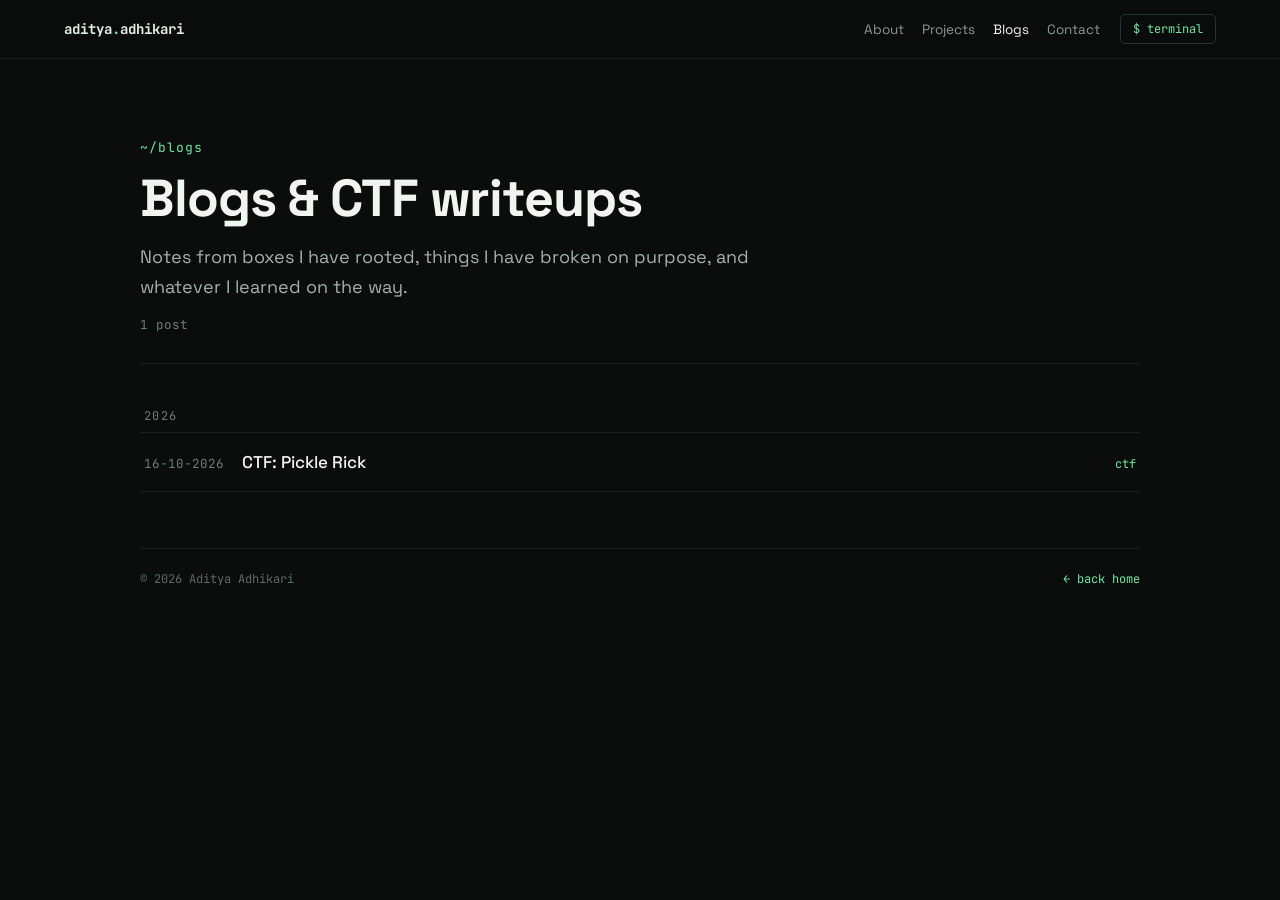
==== blogs.html @ 181a878d "Add files via upload" ====
<!DOCTYPE html>
<html lang="en">
<head>
<meta charset="utf-8">
<meta name="viewport" content="width=device-width, initial-scale=1">
<title>Blogs &amp; CTF writeups — Aditya Adhikari</title>
<link rel="icon" type="image/svg+xml" href="assets/favicon.svg">
<meta name="description" content="Blog posts and CTF writeups by Aditya Adhikari.">
<link rel="preconnect" href="https://fonts.googleapis.com">
<link rel="preconnect" href="https://fonts.gstatic.com" crossorigin>
<link href="https://fonts.googleapis.com/css2?family=JetBrains+Mono:wght@400;500;700&family=Space+Grotesk:wght@400;500;600;700&display=swap" rel="stylesheet">
<link rel="stylesheet" href="css/style.css">
</head>
<body class="reading">

<div class="site">
  <header class="site-header">
    <a class="wordmark" href="index.html">aditya<span>.</span>adhikari</a>
    <nav>
      <a href="index.html#about">About</a>
      <a href="projects.html">Projects</a>
      <a class="here" href="blogs.html">Blogs</a>
      <a href="index.html#contact">Contact</a>
    </nav>
    <a class="term-btn" href="index.html">$ terminal</a>
  </header>

  <main>
    <section class="page-head">
      <p class="eyebrow">~/blogs</p>
      <h1>Blogs &amp; CTF writeups</h1>
      <p class="lede">Notes from boxes I have rooted, things I have broken on purpose, and whatever I learned on the way.</p>
      <p class="count" id="blogs-count"></p>
    </section>

    <section class="page-body">
      <div class="filters" id="blog-filters"></div>
      <div class="rows" id="blogs-list"></div>
    </section>

    <footer>
      <span>&copy; <span id="year"></span> Aditya Adhikari</span>
      <a href="index.html">&larr; back home</a>
    </footer>
  </main>
</div>

<script src="js/content.js"></script>
<script src="js/pages.js"></script>
</body>
</html>
---- css/style.css ----
:root{
  --bg:#0a0d0c; --panel:#0e1312; --line:#172020; --line-2:#1e2926;
  --text:#d5ded8; --bright:#f0f5f2; --muted:#8b9a94; --dim:#6d7d77;
  --accent:#6ee7a0; --accent-2:#7fd7f0; --warn:#f2a06a;
  --mono:'JetBrains Mono',ui-monospace,SFMono-Regular,Menlo,monospace;
  --sans:'Space Grotesk',system-ui,-apple-system,sans-serif;
}
*{box-sizing:border-box}
html,body{margin:0;padding:0;background:var(--bg);color:var(--text)}
a{color:var(--accent);text-decoration:none}
a:hover{color:#a7f3c6;text-decoration:underline}
::selection{background:#6ee7a033}
::-webkit-scrollbar{width:10px;height:10px}
::-webkit-scrollbar-thumb{background:#1e2825;border-radius:8px}
::-webkit-scrollbar-track{background:transparent}
[hidden]{display:none !important}

.shell{height:100vh;display:flex;flex-direction:column;font-family:var(--mono)}
.titlebar{display:flex;align-items:center;gap:10px;padding:10px 14px;background:#111614;border-bottom:1px solid #1d2724;flex:0 0 auto}
.dots{display:flex;gap:7px}
.dots span{width:11px;height:11px;border-radius:50%;background:#3a4441}
.titlebar-name{flex:1;text-align:center;font-size:12px;color:var(--dim);letter-spacing:.04em}
.ghost-btn{background:transparent;border:1px solid #26332e;color:#7f918a;font:inherit;font-size:11px;padding:4px 10px;border-radius:5px;cursor:pointer}
.ghost-btn:hover{border-color:var(--accent);color:var(--accent)}
.screen{flex:1;overflow-y:auto;padding:22px clamp(16px,4vw,40px) 40px;font-size:14px;line-height:1.75;cursor:text}
.entry{margin-bottom:16px}
.cmdecho{display:flex;gap:8px;flex-wrap:wrap;margin-bottom:6px}
.cmdecho .prompt{color:var(--accent)}
.cmdecho .typed{color:#e6efe9}
.t-p{color:#aab8b2;max-width:78ch;text-wrap:pretty;min-height:1px}
.t-head{color:var(--accent);font-weight:700;letter-spacing:.06em;margin:10px 0 6px}
.t-err{color:var(--warn)}
.t-help{display:grid;grid-template-columns:minmax(0,max-content) 1fr;gap:4px 22px;margin:4px 0 2px}
.t-help .k{color:var(--accent-2);white-space:pre}
.t-help .v{color:#93a29c}
.t-items{display:flex;flex-direction:column;gap:12px;margin:6px 0 2px}
.t-item{display:flex;gap:12px;align-items:flex-start}
.t-perm{color:#3f4d47;flex:0 0 auto}
.t-item h4{margin:0;font:inherit;color:#e6efe9;font-weight:500;display:inline}
.t-meta{color:#6b7a74;font-size:12.5px;margin-left:10px}
.t-desc{color:#94a39d;max-width:74ch;text-wrap:pretty}
.t-link{font-size:12.5px}
.t-tagrow{display:flex;gap:14px;flex-wrap:wrap;align-items:baseline;margin-bottom:10px}
.t-tagrow .label{color:var(--accent-2);min-width:13ch}
.t-tags{display:flex;gap:8px;flex-wrap:wrap}
.t-tags span{border:1px solid #24302c;background:#101614;color:#c2cec9;padding:2px 9px;border-radius:4px;font-size:12.5px}
.t-about{display:flex;gap:22px;flex-wrap:wrap;align-items:flex-start;margin:8px 0 4px}
.t-photo{width:132px;height:152px;flex:0 0 auto;border:1px solid #26332e;border-radius:6px;object-fit:cover;
  background:repeating-linear-gradient(45deg,#141a18 0 8px,#1a2320 8px 16px)}
.t-abouttext{min-width:240px;flex:1;max-width:62ch}
.t-abouttext .tag{color:#6b7a74;font-size:12.5px}
.t-abouttext .nm{color:#e6efe9;font-size:22px;font-weight:700;margin:2px 0 8px}
.t-action{display:inline-block;margin:8px 0 2px;border:1px solid var(--accent);color:var(--accent);padding:7px 16px;border-radius:5px;font-size:13px}
.t-post{white-space:pre-wrap;font:inherit;color:#aab8b2;max-width:86ch;margin:6px 0 10px;padding-left:14px;border-left:2px solid #1e2926}
.t-action:hover{background:var(--accent);color:#08110c;text-decoration:none}
.inputline{display:flex;gap:8px;align-items:baseline}
.inputline .prompt{color:var(--accent);white-space:pre}
#cmdline{flex:1;min-width:0;background:transparent;border:0;outline:none;color:#e6efe9;font:inherit;caret-color:var(--accent);padding:0}

.site{min-height:100vh;font-family:var(--sans)}
.site-header{position:sticky;top:0;z-index:10;display:flex;align-items:center;gap:20px;flex-wrap:wrap;
  padding:14px clamp(16px,5vw,64px);background:#0a0d0cdd;backdrop-filter:blur(10px);border-bottom:1px solid var(--line)}
.wordmark{font-family:var(--mono);color:#e6efe9;font-weight:700;font-size:14px}
.wordmark span{color:var(--accent)}
.wordmark:hover{text-decoration:none}
.site-header nav{display:flex;gap:18px;flex-wrap:wrap;margin-left:auto;font-size:13.5px}
.site-header nav a{color:var(--muted)}
.term-btn{background:transparent;border:1px solid #26332e;color:var(--accent);font-family:var(--mono);font-size:12px;padding:6px 12px;border-radius:5px;cursor:pointer}
.term-btn:hover{background:var(--accent);color:#08110c}
main{max-width:1080px;margin:0 auto;padding:0 clamp(16px,5vw,40px) 100px}
section{padding:44px 0;border-top:1px solid var(--line)}
section h2{font-family:var(--mono);font-size:13px;color:var(--accent);letter-spacing:.1em;text-transform:uppercase;margin:0 0 26px}
.hero{display:flex;gap:44px;flex-wrap:wrap;align-items:center;padding:clamp(56px,9vw,110px) 0 72px;border-top:0}
.hero-copy{flex:1;min-width:300px}
.eyebrow{font-family:var(--mono);font-size:13px;color:var(--accent);letter-spacing:.08em;margin:0 0 14px}
.hero h1{font-size:clamp(38px,6vw,64px);line-height:1.05;margin:0 0 20px;font-weight:700;color:var(--bright);letter-spacing:-.02em}
.lede{font-size:18px;line-height:1.65;color:#a3b1ab;max-width:52ch;margin:0 0 28px;text-wrap:pretty}
.cta-row{display:flex;gap:12px;flex-wrap:wrap}
.btn{border:1px solid #26332e;color:var(--text);padding:11px 22px;border-radius:6px;font-weight:500;font-size:14.5px}
.btn:hover{border-color:var(--accent);color:var(--accent);text-decoration:none}
.btn.primary{background:var(--accent);color:#08110c;font-weight:600;border-color:var(--accent)}
.btn.primary:hover{background:#a7f3c6;color:#08110c}
.portrait{width:280px;height:340px;flex:0 0 auto;border:1px solid var(--line-2);border-radius:10px;overflow:hidden;
  background:repeating-linear-gradient(45deg,#121816 0 10px,#18211e 10px 20px);display:flex;align-items:flex-end;justify-content:center;padding:14px}
.portrait.has-photo{padding:0;background:none}
.portrait img{width:100%;height:100%;object-fit:cover;object-position:center;display:block;border-radius:9px}
.portrait .ph{font-family:var(--mono);font-size:11px;color:var(--dim)}
.stack{display:flex;flex-direction:column;gap:16px}
.grid{display:grid;grid-template-columns:repeat(auto-fill,minmax(290px,1fr));gap:16px}
.card{border:1px solid var(--line);background:var(--panel);border-radius:10px;padding:22px 24px}
.card-head{display:flex;gap:14px;flex-wrap:wrap;justify-content:space-between;align-items:baseline}
.card h3{margin:0;font-size:19px;color:var(--bright);font-weight:600}
.grid .card h3{font-size:17px}
.card .period{font-family:var(--mono);font-size:12.5px;color:var(--dim)}
.card .org{color:var(--muted);font-size:14.5px;margin-top:5px}
.card p{margin:12px 0 0;color:#a3b1ab;font-size:15px;line-height:1.6;max-width:70ch}
.card .repo{font-family:var(--mono);font-size:12.5px;display:inline-block;margin-top:14px}
.skills{display:grid;grid-template-columns:repeat(auto-fit,minmax(240px,1fr));gap:26px}
.skills .label{font-family:var(--mono);font-size:12.5px;color:var(--accent-2);margin-bottom:12px}
.chips{display:flex;gap:8px;flex-wrap:wrap}
.chips span{border:1px solid var(--line-2);background:var(--panel);color:#c2cec9;padding:5px 12px;border-radius:5px;font-size:13.5px}
.rows{display:flex;flex-direction:column}
.row{display:flex;gap:18px;flex-wrap:wrap;align-items:baseline;padding:18px 4px;border-bottom:1px solid var(--line);color:inherit}
.row:hover{text-decoration:none;background:var(--panel)}
.row .date{font-family:var(--mono);font-size:12.5px;color:var(--dim);min-width:10ch}
.row .title{font-size:17px;color:var(--bright);font-weight:500;flex:1;min-width:200px}
.row .tag{font-family:var(--mono);font-size:12px;color:var(--accent)}
.contact-grid{grid-template-columns:repeat(auto-fit,minmax(220px,1fr))}
.contact-card{border:1px solid var(--line);background:var(--panel);border-radius:10px;padding:20px 22px;display:block;color:inherit}
.contact-card:hover{border-color:var(--accent);text-decoration:none}
.contact-card .label{font-family:var(--mono);font-size:12px;color:var(--dim);margin-bottom:6px}
.contact-card .value{font-size:16px;color:var(--bright);word-break:break-word}
footer{margin-top:56px;padding-top:22px;border-top:1px solid var(--line);display:flex;gap:14px;flex-wrap:wrap;
  justify-content:space-between;font-family:var(--mono);font-size:12px;color:#5c6b65}

body.reading{background:var(--bg)}
.post{max-width:760px;margin:0 auto;padding:48px clamp(16px,5vw,40px) 120px}
.post .back{font-family:var(--mono);font-size:12.5px;color:var(--muted)}
.post .back:hover{color:var(--accent)}
.post .back.bottom{display:inline-block;margin-top:56px;padding-top:22px}
.post h1{font-size:clamp(30px,5vw,44px);line-height:1.15;color:var(--bright);margin:22px 0 10px;letter-spacing:-.02em;text-wrap:balance}
.post-meta{font-family:var(--mono);font-size:12.5px;color:var(--dim);padding-bottom:26px;border-bottom:1px solid var(--line)}
.post-loading{font-family:var(--mono);color:var(--dim)}
.post-body{font-size:17px;line-height:1.75;color:#b6c2bc}
.post-body h2{font-family:var(--sans);font-size:24px;color:var(--bright);text-transform:none;letter-spacing:0;margin:44px 0 12px}
.post-body h3{font-size:19px;color:var(--bright);margin:32px 0 10px}
.post-body h4{font-size:16px;color:var(--muted);margin:26px 0 8px}
.post-body p{margin:0 0 18px;text-wrap:pretty}
.post-body ul,.post-body ol{margin:0 0 18px;padding-left:22px}
.post-body li{margin-bottom:8px}
.post-body strong{color:var(--bright)}
.post-body code{font-family:var(--mono);font-size:.86em;background:#101614;border:1px solid var(--line-2);border-radius:4px;padding:1px 6px;color:#c9d6d0}
.post-body pre{background:#0d1211;border:1px solid var(--line-2);border-radius:8px;padding:16px 18px;overflow-x:auto;margin:0 0 22px}
.post-body pre code{background:none;border:0;padding:0;font-size:13.5px;line-height:1.65;color:#c8d5cf}
.post-body blockquote{margin:0 0 22px;padding:2px 0 2px 18px;border-left:2px solid var(--accent);color:var(--muted)}
.post-body img{max-width:100%;border-radius:8px;border:1px solid var(--line-2);margin:6px 0 22px}
.post-body hr{border:0;border-top:1px solid var(--line);margin:36px 0}
.post-body table{width:100%;border-collapse:collapse;margin:0 0 22px;font-size:15px}
.post-body th,.post-body td{text-align:left;padding:10px 12px;border-bottom:1px solid var(--line)}
.post-body th{font-family:var(--mono);font-size:12.5px;color:var(--accent-2);font-weight:500;text-transform:uppercase;letter-spacing:.06em}
.post-body .hint{font-size:14.5px;color:var(--dim)}

.sec-head{display:flex;gap:16px;flex-wrap:wrap;align-items:baseline;justify-content:space-between;margin-bottom:26px}
.sec-head h2{margin:0}
.sec-more{font-family:var(--mono);font-size:12.5px;color:var(--muted)}
.sec-more:hover{color:var(--accent)}

.contact-split{display:grid;grid-template-columns:minmax(0,1.35fr) minmax(240px,.65fr);gap:34px;align-items:start}
.msg-form{display:flex;flex-direction:column;gap:16px;min-width:0}
.form-lede{margin:0;color:#a3b1ab;font-size:15.5px;line-height:1.6;max-width:56ch;text-wrap:pretty}
.field-row{display:grid;grid-template-columns:repeat(auto-fit,minmax(180px,1fr));gap:16px}
.field{display:flex;flex-direction:column;gap:7px;min-width:0}
.flabel{font-family:var(--mono);font-size:12px;color:var(--accent-2);letter-spacing:.04em}
.msg-form input[type=text],.msg-form input[type=email],.msg-form textarea{
  width:100%;background:var(--panel);border:1px solid var(--line-2);border-radius:8px;padding:12px 14px;
  color:var(--bright);font-family:var(--mono);font-size:14px;line-height:1.6;outline:none}
.msg-form textarea{resize:vertical;min-height:140px}
.msg-form input::placeholder,.msg-form textarea::placeholder{color:#5c6b65}
.msg-form input:focus,.msg-form textarea:focus{border-color:var(--accent);box-shadow:0 0 0 3px #6ee7a01f}
.msg-form .honey{position:absolute;left:-9999px;width:1px;height:1px;opacity:0}
.form-foot{display:flex;gap:16px;flex-wrap:wrap;align-items:center}
.msg-form button{font-family:var(--sans);cursor:pointer}
.msg-form button[disabled]{opacity:.55;cursor:progress}
.form-status{margin:0;font-family:var(--mono);font-size:12.5px;color:var(--muted);max-width:44ch;text-wrap:pretty}
.form-status.ok{color:var(--accent)}
.form-status.err{color:var(--warn)}
.contact-aside{display:flex;flex-direction:column;gap:12px}
.aside-note{margin:0;font-family:var(--mono);font-size:12px;color:var(--dim)}
.aside-note.tip{margin-top:6px;line-height:1.7}
.aside-note code{background:var(--panel);border:1px solid var(--line-2);border-radius:4px;padding:1px 6px;color:var(--accent)}
.contact-list{display:flex;flex-direction:column;gap:10px}
.contact-list .contact-card{padding:14px 16px}
.contact-list .contact-card .value{font-size:14px;overflow-wrap:anywhere}
.contact-list .contact-card .label{margin-bottom:4px}

.site-header nav a.here{color:var(--bright)}
.page-head{border-top:0;padding:clamp(44px,7vw,80px) 0 30px}
.page-head h1{font-size:clamp(32px,5.4vw,52px);line-height:1.08;margin:0 0 16px;font-weight:700;color:var(--bright);letter-spacing:-.02em}
.page-head .lede{margin:0 0 14px}
.count{margin:0;font-family:var(--mono);font-size:12.5px;color:var(--dim)}
.page-body{padding-bottom:0}
.filters{display:flex;gap:8px;flex-wrap:wrap;margin-bottom:24px}
.filters:empty{display:none}
.chip-btn{background:var(--panel);border:1px solid var(--line-2);color:var(--muted);font-family:var(--mono);
  font-size:12.5px;padding:6px 14px;border-radius:20px;cursor:pointer}
.chip-btn:hover{border-color:var(--accent);color:var(--accent)}
.chip-btn.on{background:var(--accent);border-color:var(--accent);color:#08110c}
.year-mark{font-family:var(--mono);font-size:12px;color:var(--dim);letter-spacing:.12em;
  padding:26px 4px 8px;border-bottom:1px solid var(--line)}
.rows .year-mark:first-child{padding-top:0}
.empty{font-family:var(--mono);font-size:13.5px;color:var(--dim);padding:10px 4px}
.chips.small{margin-top:14px}
.chips.small span{font-size:12px;padding:3px 9px}

@media (max-width:860px){
  .contact-split{grid-template-columns:1fr;gap:28px}
}
@media (max-width:640px){
  .site-header nav{order:3;width:100%;margin-left:0;gap:14px}
  .portrait{width:100%;height:280px}
}
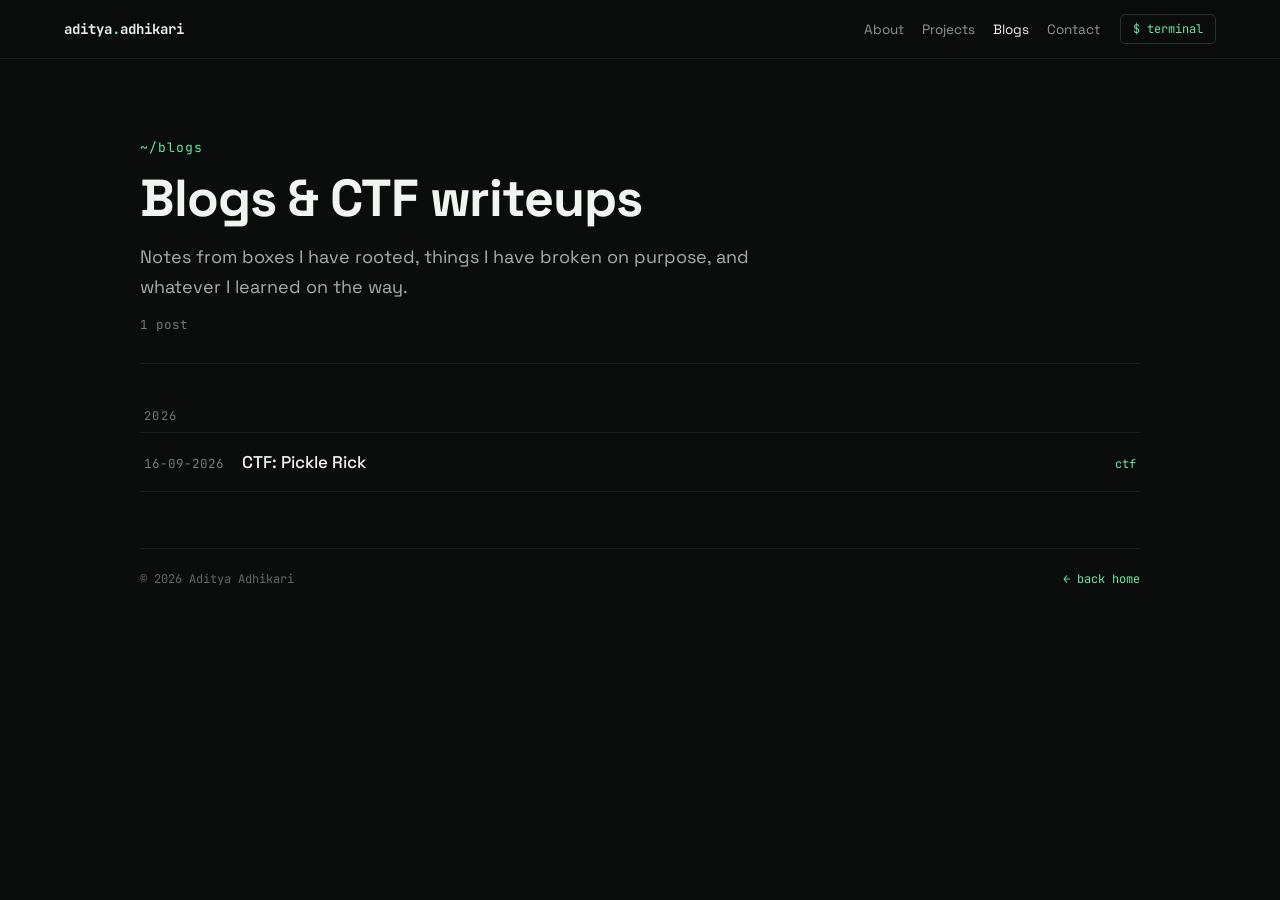
==== commit 3c6251ee: "Update blogs.html" ====
--- a/blogs.html
+++ b/blogs.html
@@ -4,7 +4,9 @@
 <meta charset="utf-8">
 <meta name="viewport" content="width=device-width, initial-scale=1">
 <title>Blogs &amp; CTF writeups — Aditya Adhikari</title>
+<link rel="icon" type="image/png" href="assets/favicon.png">
 <link rel="icon" type="image/svg+xml" href="assets/favicon.svg">
+<link rel="apple-touch-icon" href="assets/favicon.png">
 <meta name="description" content="Blog posts and CTF writeups by Aditya Adhikari.">
 <link rel="preconnect" href="https://fonts.googleapis.com">
 <link rel="preconnect" href="https://fonts.gstatic.com" crossorigin>
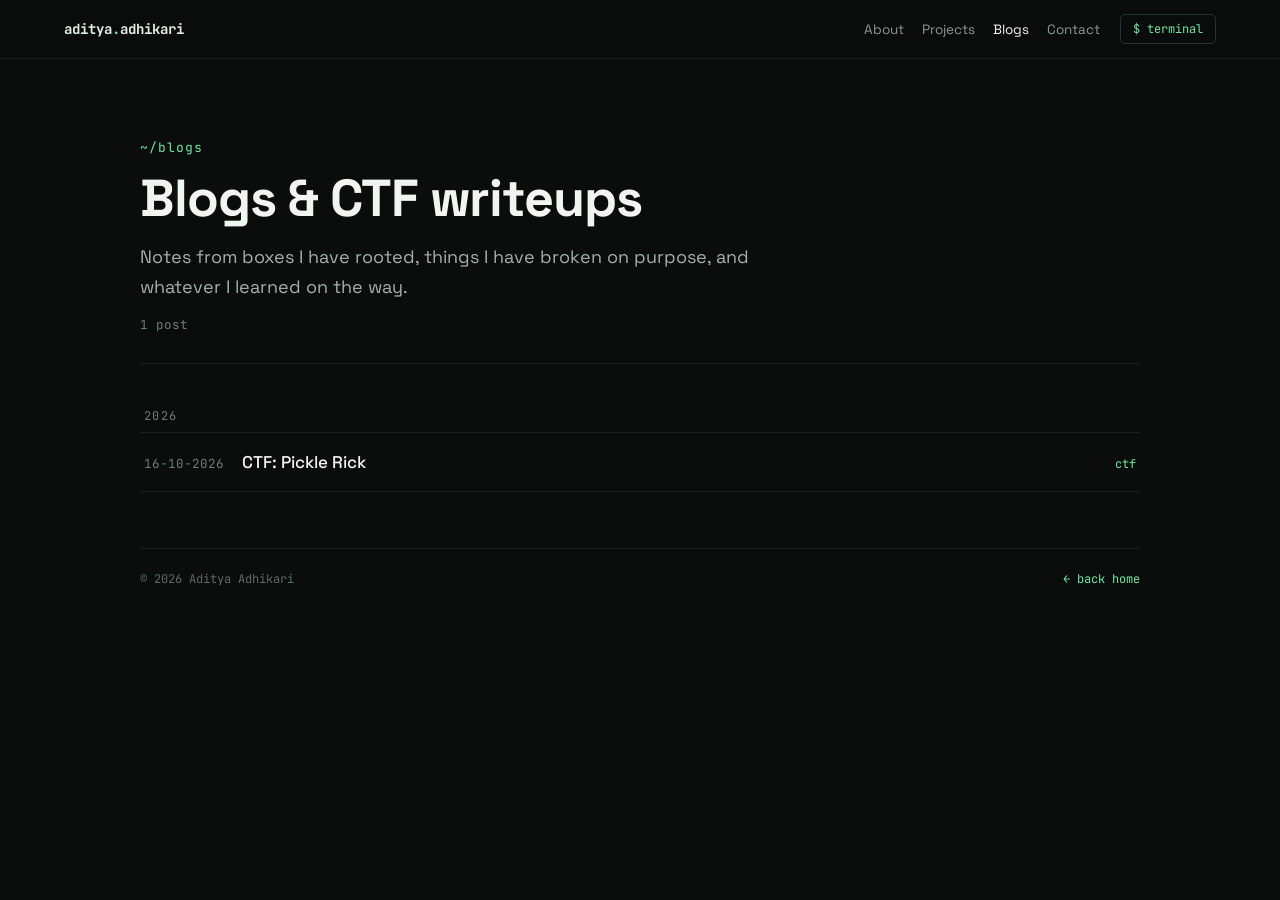
==== commit a7312c82: "Add files via upload" ====
--- a/blogs.html
+++ b/blogs.html
@@ -4,8 +4,7 @@
 <meta charset="utf-8">
 <meta name="viewport" content="width=device-width, initial-scale=1">
 <title>Blogs &amp; CTF writeups — Aditya Adhikari</title>
-<link rel="icon" type="image/png" href="assets/favicon.png">
-<link rel="icon" type="image/svg+xml" href="assets/favicon.svg">
+<link rel="icon" type="image/svg+xml" href="data:image/svg+xml,%3Csvg%20xmlns%3D%22http%3A%2F%2Fwww.w3.org%2F2000%2Fsvg%22%20viewBox%3D%220%200%20200%20200%22%3E%3Crect%20width%3D%22200%22%20height%3D%22200%22%20fill%3D%22%23000000%22%3E%3C%2Frect%3E%3Cg%20fill%3D%22%23008cff%22%20transform%3D%22matrix(6.5899178%2C0%2C0%2C6.5899178%2C10.181487%2C146.85369)%22%3E%3Cpath%20d%3D%22M9.98%200L9.15-2.66L4.45-2.66L3.63%200L-0.03%200L5.19-14.22L8.41-14.22L13.66%200L9.98%200ZM6.80-10.23L5.27-5.30L8.33-5.30L6.80-10.23ZM23.60%200L22.77-2.66L18.08-2.66L17.26%200L13.59%200L18.81-14.22L22.03-14.22L27.29%200L23.60%200ZM20.42-10.23L18.90-5.30L21.95-5.30L20.42-10.23Z%22%3E%3C%2Fpath%3E%3C%2Fg%3E%3C%2Fsvg%3E">
 <link rel="apple-touch-icon" href="assets/favicon.png">
 <meta name="description" content="Blog posts and CTF writeups by Aditya Adhikari.">
 <link rel="preconnect" href="https://fonts.googleapis.com">
--- a/css/style.css
+++ b/css/style.css
@@ -17,9 +17,7 @@
 
 .shell{height:100vh;display:flex;flex-direction:column;font-family:var(--mono)}
 .titlebar{display:flex;align-items:center;gap:10px;padding:10px 14px;background:#111614;border-bottom:1px solid #1d2724;flex:0 0 auto}
-.dots{display:flex;gap:7px}
-.dots span{width:11px;height:11px;border-radius:50%;background:#3a4441}
-.titlebar-name{flex:1;text-align:center;font-size:12px;color:var(--dim);letter-spacing:.04em}
+.titlebar-name{flex:1;text-align:left;font-size:12px;color:var(--dim);letter-spacing:.04em}
 .ghost-btn{background:transparent;border:1px solid #26332e;color:#7f918a;font:inherit;font-size:11px;padding:4px 10px;border-radius:5px;cursor:pointer}
 .ghost-btn:hover{border-color:var(--accent);color:var(--accent)}
 .screen{flex:1;overflow-y:auto;padding:22px clamp(16px,4vw,40px) 40px;font-size:14px;line-height:1.75;cursor:text}
@@ -140,11 +138,13 @@
 .post-body th{font-family:var(--mono);font-size:12.5px;color:var(--accent-2);font-weight:500;text-transform:uppercase;letter-spacing:.06em}
 .post-body .hint{font-size:14.5px;color:var(--dim)}
 
+/* section headers with a link to the dedicated page */
 .sec-head{display:flex;gap:16px;flex-wrap:wrap;align-items:baseline;justify-content:space-between;margin-bottom:26px}
 .sec-head h2{margin:0}
 .sec-more{font-family:var(--mono);font-size:12.5px;color:var(--muted)}
 .sec-more:hover{color:var(--accent)}
 
+/* get in touch */
 .contact-split{display:grid;grid-template-columns:minmax(0,1.35fr) minmax(240px,.65fr);gap:34px;align-items:start}
 .msg-form{display:flex;flex-direction:column;gap:16px;min-width:0}
 .form-lede{margin:0;color:#a3b1ab;font-size:15.5px;line-height:1.6;max-width:56ch;text-wrap:pretty}
@@ -173,6 +173,7 @@
 .contact-list .contact-card .value{font-size:14px;overflow-wrap:anywhere}
 .contact-list .contact-card .label{margin-bottom:4px}
 
+/* dedicated projects / blogs pages */
 .site-header nav a.here{color:var(--bright)}
 .page-head{border-top:0;padding:clamp(44px,7vw,80px) 0 30px}
 .page-head h1{font-size:clamp(32px,5.4vw,52px);line-height:1.08;margin:0 0 16px;font-weight:700;color:var(--bright);letter-spacing:-.02em}
@@ -199,3 +200,9 @@
   .site-header nav{order:3;width:100%;margin-left:0;gap:14px}
   .portrait{width:100%;height:280px}
 }
+
+@media (max-width:520px){
+  .titlebar{padding:8px 10px;gap:8px}
+  .titlebar-name{display:none}
+  .ghost-btn{margin-left:auto;white-space:nowrap}
+}
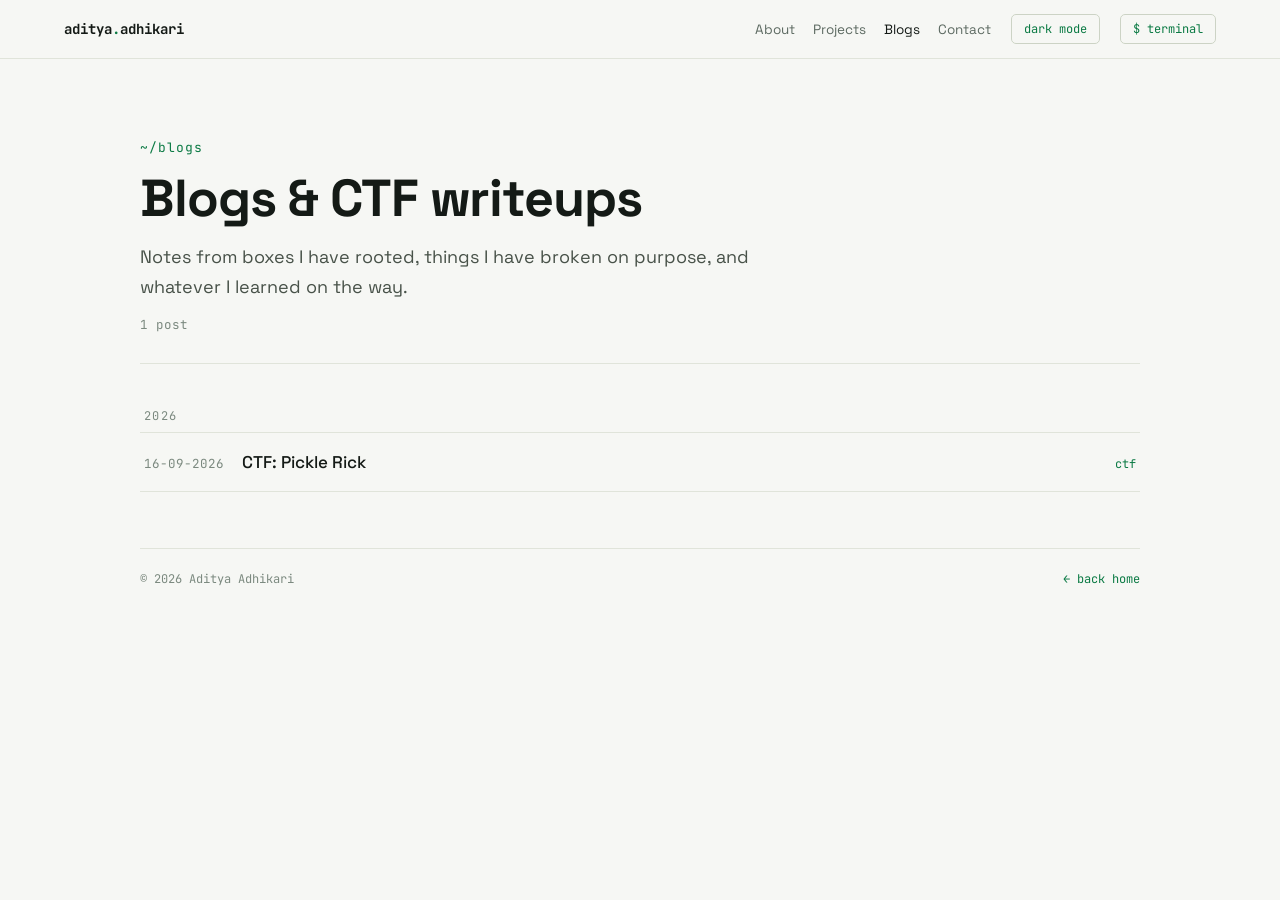
==== commit ea9cd081: "Add files via upload" ====
--- a/blogs.html
+++ b/blogs.html
@@ -10,6 +10,7 @@
 <link rel="preconnect" href="https://fonts.googleapis.com">
 <link rel="preconnect" href="https://fonts.gstatic.com" crossorigin>
 <link href="https://fonts.googleapis.com/css2?family=JetBrains+Mono:wght@400;500;700&family=Space+Grotesk:wght@400;500;600;700&display=swap" rel="stylesheet">
+<script>(function(){try{var t=localStorage.getItem('aa-theme');if(!t)t=(window.matchMedia&&matchMedia('(prefers-color-scheme: light)').matches)?'light':'dark';document.documentElement.setAttribute('data-theme',t);}catch(e){}})();</script>
 <link rel="stylesheet" href="css/style.css">
 </head>
 <body class="reading">
@@ -23,6 +24,7 @@
       <a class="here" href="blogs.html">Blogs</a>
       <a href="index.html#contact">Contact</a>
     </nav>
+    <button class="term-btn theme-btn" type="button" data-theme-toggle>light mode</button>
     <a class="term-btn" href="index.html">$ terminal</a>
   </header>
 
@@ -46,6 +48,7 @@
   </main>
 </div>
 
+<script src="js/theme.js"></script>
 <script src="js/content.js"></script>
 <script src="js/pages.js"></script>
 </body>
--- a/css/style.css
+++ b/css/style.css
@@ -1,70 +1,82 @@
 :root{
   --bg:#0a0d0c; --panel:#0e1312; --line:#172020; --line-2:#1e2926;
   --text:#d5ded8; --bright:#f0f5f2; --muted:#8b9a94; --dim:#6d7d77;
-  --accent:#6ee7a0; --accent-2:#7fd7f0; --warn:#f2a06a;
+  --accent:#6ee7a0; --accent-2:#7fd7f0; --warn:#f2a06a; --accent-h:#a7f3c6;
+  --panel-2:#111614; --code-bg:#101614; --pre-bg:#0d1211; --header-bg:#0a0d0cdd;
+  --text-2:#a3b1ab; --faint:#3f4d47; --on-accent:#08110c;
+  --stripe-a:#141a18; --stripe-b:#1a2320; --sel:#6ee7a033; --ring:#6ee7a01f;
   --mono:'JetBrains Mono',ui-monospace,SFMono-Regular,Menlo,monospace;
   --sans:'Space Grotesk',system-ui,-apple-system,sans-serif;
 }
+html[data-theme="light"]{
+  --bg:#f6f7f4; --panel:#ffffff; --panel-2:#eceee8; --line:#e0e4da; --line-2:#ccd3c5;
+  --text:#3b453f; --bright:#141a16; --muted:#5c6961; --dim:#7b897f; --faint:#a8b3aa;
+  --text-2:#485249; --accent:#0b7a44; --accent-2:#0c6a86; --accent-h:#085c33; --warn:#a9520d;
+  --on-accent:#ffffff; --code-bg:#f0f2ec; --pre-bg:#f2f4ee; --header-bg:#f6f7f4dd;
+  --stripe-a:#e9ece5; --stripe-b:#e0e4da; --sel:#0b7a4426; --ring:#0b7a4426;
+}
 *{box-sizing:border-box}
 html,body{margin:0;padding:0;background:var(--bg);color:var(--text)}
+html[data-theme="light"]{color-scheme:light}
+html[data-theme="dark"]{color-scheme:dark}
 a{color:var(--accent);text-decoration:none}
-a:hover{color:#a7f3c6;text-decoration:underline}
-::selection{background:#6ee7a033}
+a:hover{color:var(--accent-h);text-decoration:underline}
+::selection{background:var(--sel)}
 ::-webkit-scrollbar{width:10px;height:10px}
-::-webkit-scrollbar-thumb{background:#1e2825;border-radius:8px}
+::-webkit-scrollbar-thumb{background:var(--line-2);border-radius:8px}
 ::-webkit-scrollbar-track{background:transparent}
 [hidden]{display:none !important}
 
 .shell{height:100vh;display:flex;flex-direction:column;font-family:var(--mono)}
-.titlebar{display:flex;align-items:center;gap:10px;padding:10px 14px;background:#111614;border-bottom:1px solid #1d2724;flex:0 0 auto}
+.titlebar{display:flex;align-items:center;gap:10px;padding:10px 14px;background:var(--panel-2);border-bottom:1px solid var(--line-2);flex:0 0 auto}
 .titlebar-name{flex:1;text-align:left;font-size:12px;color:var(--dim);letter-spacing:.04em}
-.ghost-btn{background:transparent;border:1px solid #26332e;color:#7f918a;font:inherit;font-size:11px;padding:4px 10px;border-radius:5px;cursor:pointer}
+.ghost-btn{background:transparent;border:1px solid var(--line-2);color:var(--muted);font:inherit;font-size:11px;padding:4px 10px;border-radius:5px;cursor:pointer}
 .ghost-btn:hover{border-color:var(--accent);color:var(--accent)}
 .screen{flex:1;overflow-y:auto;padding:22px clamp(16px,4vw,40px) 40px;font-size:14px;line-height:1.75;cursor:text}
 .entry{margin-bottom:16px}
 .cmdecho{display:flex;gap:8px;flex-wrap:wrap;margin-bottom:6px}
 .cmdecho .prompt{color:var(--accent)}
-.cmdecho .typed{color:#e6efe9}
-.t-p{color:#aab8b2;max-width:78ch;text-wrap:pretty;min-height:1px}
+.cmdecho .typed{color:var(--bright)}
+.t-p{color:var(--text-2);max-width:78ch;text-wrap:pretty;min-height:1px}
 .t-head{color:var(--accent);font-weight:700;letter-spacing:.06em;margin:10px 0 6px}
 .t-err{color:var(--warn)}
 .t-help{display:grid;grid-template-columns:minmax(0,max-content) 1fr;gap:4px 22px;margin:4px 0 2px}
 .t-help .k{color:var(--accent-2);white-space:pre}
-.t-help .v{color:#93a29c}
+.t-help .v{color:var(--muted)}
 .t-items{display:flex;flex-direction:column;gap:12px;margin:6px 0 2px}
 .t-item{display:flex;gap:12px;align-items:flex-start}
-.t-perm{color:#3f4d47;flex:0 0 auto}
-.t-item h4{margin:0;font:inherit;color:#e6efe9;font-weight:500;display:inline}
-.t-meta{color:#6b7a74;font-size:12.5px;margin-left:10px}
-.t-desc{color:#94a39d;max-width:74ch;text-wrap:pretty}
+.t-perm{color:var(--faint);flex:0 0 auto}
+.t-item h4{margin:0;font:inherit;color:var(--bright);font-weight:500;display:inline}
+.t-meta{color:var(--dim);font-size:12.5px;margin-left:10px}
+.t-desc{color:var(--muted);max-width:74ch;text-wrap:pretty}
 .t-link{font-size:12.5px}
 .t-tagrow{display:flex;gap:14px;flex-wrap:wrap;align-items:baseline;margin-bottom:10px}
 .t-tagrow .label{color:var(--accent-2);min-width:13ch}
 .t-tags{display:flex;gap:8px;flex-wrap:wrap}
-.t-tags span{border:1px solid #24302c;background:#101614;color:#c2cec9;padding:2px 9px;border-radius:4px;font-size:12.5px}
+.t-tags span{border:1px solid var(--line-2);background:var(--code-bg);color:var(--text);padding:2px 9px;border-radius:4px;font-size:12.5px}
 .t-about{display:flex;gap:22px;flex-wrap:wrap;align-items:flex-start;margin:8px 0 4px}
-.t-photo{width:132px;height:152px;flex:0 0 auto;border:1px solid #26332e;border-radius:6px;object-fit:cover;
-  background:repeating-linear-gradient(45deg,#141a18 0 8px,#1a2320 8px 16px)}
+.t-photo{width:132px;height:152px;flex:0 0 auto;border:1px solid var(--line-2);border-radius:6px;object-fit:cover;
+  background:repeating-linear-gradient(45deg,var(--stripe-a) 0 8px,var(--stripe-b) 8px 16px)}
 .t-abouttext{min-width:240px;flex:1;max-width:62ch}
-.t-abouttext .tag{color:#6b7a74;font-size:12.5px}
-.t-abouttext .nm{color:#e6efe9;font-size:22px;font-weight:700;margin:2px 0 8px}
+.t-abouttext .tag{color:var(--dim);font-size:12.5px}
+.t-abouttext .nm{color:var(--bright);font-size:22px;font-weight:700;margin:2px 0 8px}
 .t-action{display:inline-block;margin:8px 0 2px;border:1px solid var(--accent);color:var(--accent);padding:7px 16px;border-radius:5px;font-size:13px}
-.t-post{white-space:pre-wrap;font:inherit;color:#aab8b2;max-width:86ch;margin:6px 0 10px;padding-left:14px;border-left:2px solid #1e2926}
-.t-action:hover{background:var(--accent);color:#08110c;text-decoration:none}
+.t-post{white-space:pre-wrap;font:inherit;color:var(--text-2);max-width:86ch;margin:6px 0 10px;padding-left:14px;border-left:2px solid var(--line-2)}
+.t-action:hover{background:var(--accent);color:var(--on-accent);text-decoration:none}
 .inputline{display:flex;gap:8px;align-items:baseline}
 .inputline .prompt{color:var(--accent);white-space:pre}
-#cmdline{flex:1;min-width:0;background:transparent;border:0;outline:none;color:#e6efe9;font:inherit;caret-color:var(--accent);padding:0}
+#cmdline{flex:1;min-width:0;background:transparent;border:0;outline:none;color:var(--bright);font:inherit;caret-color:var(--accent);padding:0}
 
 .site{min-height:100vh;font-family:var(--sans)}
 .site-header{position:sticky;top:0;z-index:10;display:flex;align-items:center;gap:20px;flex-wrap:wrap;
-  padding:14px clamp(16px,5vw,64px);background:#0a0d0cdd;backdrop-filter:blur(10px);border-bottom:1px solid var(--line)}
-.wordmark{font-family:var(--mono);color:#e6efe9;font-weight:700;font-size:14px}
+  padding:14px clamp(16px,5vw,64px);background:var(--header-bg);backdrop-filter:blur(10px);border-bottom:1px solid var(--line)}
+.wordmark{font-family:var(--mono);color:var(--bright);font-weight:700;font-size:14px}
 .wordmark span{color:var(--accent)}
 .wordmark:hover{text-decoration:none}
 .site-header nav{display:flex;gap:18px;flex-wrap:wrap;margin-left:auto;font-size:13.5px}
 .site-header nav a{color:var(--muted)}
-.term-btn{background:transparent;border:1px solid #26332e;color:var(--accent);font-family:var(--mono);font-size:12px;padding:6px 12px;border-radius:5px;cursor:pointer}
-.term-btn:hover{background:var(--accent);color:#08110c}
+.term-btn{background:transparent;border:1px solid var(--line-2);color:var(--accent);font-family:var(--mono);font-size:12px;padding:6px 12px;border-radius:5px;cursor:pointer}
+.term-btn:hover{background:var(--accent);color:var(--on-accent)}
 main{max-width:1080px;margin:0 auto;padding:0 clamp(16px,5vw,40px) 100px}
 section{padding:44px 0;border-top:1px solid var(--line)}
 section h2{font-family:var(--mono);font-size:13px;color:var(--accent);letter-spacing:.1em;text-transform:uppercase;margin:0 0 26px}
@@ -72,14 +84,14 @@
 .hero-copy{flex:1;min-width:300px}
 .eyebrow{font-family:var(--mono);font-size:13px;color:var(--accent);letter-spacing:.08em;margin:0 0 14px}
 .hero h1{font-size:clamp(38px,6vw,64px);line-height:1.05;margin:0 0 20px;font-weight:700;color:var(--bright);letter-spacing:-.02em}
-.lede{font-size:18px;line-height:1.65;color:#a3b1ab;max-width:52ch;margin:0 0 28px;text-wrap:pretty}
+.lede{font-size:18px;line-height:1.65;color:var(--text-2);max-width:52ch;margin:0 0 28px;text-wrap:pretty}
 .cta-row{display:flex;gap:12px;flex-wrap:wrap}
-.btn{border:1px solid #26332e;color:var(--text);padding:11px 22px;border-radius:6px;font-weight:500;font-size:14.5px}
+.btn{border:1px solid var(--line-2);color:var(--text);padding:11px 22px;border-radius:6px;font-weight:500;font-size:14.5px}
 .btn:hover{border-color:var(--accent);color:var(--accent);text-decoration:none}
-.btn.primary{background:var(--accent);color:#08110c;font-weight:600;border-color:var(--accent)}
-.btn.primary:hover{background:#a7f3c6;color:#08110c}
+.btn.primary{background:var(--accent);color:var(--on-accent);font-weight:600;border-color:var(--accent)}
+.btn.primary:hover{background:var(--accent-h);color:var(--on-accent)}
 .portrait{width:280px;height:340px;flex:0 0 auto;border:1px solid var(--line-2);border-radius:10px;overflow:hidden;
-  background:repeating-linear-gradient(45deg,#121816 0 10px,#18211e 10px 20px);display:flex;align-items:flex-end;justify-content:center;padding:14px}
+  background:repeating-linear-gradient(45deg,var(--stripe-a) 0 10px,var(--stripe-b) 10px 20px);display:flex;align-items:flex-end;justify-content:center;padding:14px}
 .portrait.has-photo{padding:0;background:none}
 .portrait img{width:100%;height:100%;object-fit:cover;object-position:center;display:block;border-radius:9px}
 .portrait .ph{font-family:var(--mono);font-size:11px;color:var(--dim)}
@@ -91,12 +103,12 @@
 .grid .card h3{font-size:17px}
 .card .period{font-family:var(--mono);font-size:12.5px;color:var(--dim)}
 .card .org{color:var(--muted);font-size:14.5px;margin-top:5px}
-.card p{margin:12px 0 0;color:#a3b1ab;font-size:15px;line-height:1.6;max-width:70ch}
+.card p{margin:12px 0 0;color:var(--text-2);font-size:15px;line-height:1.6;max-width:70ch}
 .card .repo{font-family:var(--mono);font-size:12.5px;display:inline-block;margin-top:14px}
 .skills{display:grid;grid-template-columns:repeat(auto-fit,minmax(240px,1fr));gap:26px}
 .skills .label{font-family:var(--mono);font-size:12.5px;color:var(--accent-2);margin-bottom:12px}
 .chips{display:flex;gap:8px;flex-wrap:wrap}
-.chips span{border:1px solid var(--line-2);background:var(--panel);color:#c2cec9;padding:5px 12px;border-radius:5px;font-size:13.5px}
+.chips span{border:1px solid var(--line-2);background:var(--panel);color:var(--text);padding:5px 12px;border-radius:5px;font-size:13.5px}
 .rows{display:flex;flex-direction:column}
 .row{display:flex;gap:18px;flex-wrap:wrap;align-items:baseline;padding:18px 4px;border-bottom:1px solid var(--line);color:inherit}
 .row:hover{text-decoration:none;background:var(--panel)}
@@ -109,7 +121,7 @@
 .contact-card .label{font-family:var(--mono);font-size:12px;color:var(--dim);margin-bottom:6px}
 .contact-card .value{font-size:16px;color:var(--bright);word-break:break-word}
 footer{margin-top:56px;padding-top:22px;border-top:1px solid var(--line);display:flex;gap:14px;flex-wrap:wrap;
-  justify-content:space-between;font-family:var(--mono);font-size:12px;color:#5c6b65}
+  justify-content:space-between;font-family:var(--mono);font-size:12px;color:var(--dim)}
 
 body.reading{background:var(--bg)}
 .post{max-width:760px;margin:0 auto;padding:48px clamp(16px,5vw,40px) 120px}
@@ -119,7 +131,7 @@
 .post h1{font-size:clamp(30px,5vw,44px);line-height:1.15;color:var(--bright);margin:22px 0 10px;letter-spacing:-.02em;text-wrap:balance}
 .post-meta{font-family:var(--mono);font-size:12.5px;color:var(--dim);padding-bottom:26px;border-bottom:1px solid var(--line)}
 .post-loading{font-family:var(--mono);color:var(--dim)}
-.post-body{font-size:17px;line-height:1.75;color:#b6c2bc}
+.post-body{font-size:17px;line-height:1.75;color:var(--text-2)}
 .post-body h2{font-family:var(--sans);font-size:24px;color:var(--bright);text-transform:none;letter-spacing:0;margin:44px 0 12px}
 .post-body h3{font-size:19px;color:var(--bright);margin:32px 0 10px}
 .post-body h4{font-size:16px;color:var(--muted);margin:26px 0 8px}
@@ -127,9 +139,9 @@
 .post-body ul,.post-body ol{margin:0 0 18px;padding-left:22px}
 .post-body li{margin-bottom:8px}
 .post-body strong{color:var(--bright)}
-.post-body code{font-family:var(--mono);font-size:.86em;background:#101614;border:1px solid var(--line-2);border-radius:4px;padding:1px 6px;color:#c9d6d0}
-.post-body pre{background:#0d1211;border:1px solid var(--line-2);border-radius:8px;padding:16px 18px;overflow-x:auto;margin:0 0 22px}
-.post-body pre code{background:none;border:0;padding:0;font-size:13.5px;line-height:1.65;color:#c8d5cf}
+.post-body code{font-family:var(--mono);font-size:.86em;background:var(--code-bg);border:1px solid var(--line-2);border-radius:4px;padding:1px 6px;color:var(--text)}
+.post-body pre{background:var(--pre-bg);border:1px solid var(--line-2);border-radius:8px;padding:16px 18px;overflow-x:auto;margin:0 0 22px}
+.post-body pre code{background:none;border:0;padding:0;font-size:13.5px;line-height:1.65;color:var(--text)}
 .post-body blockquote{margin:0 0 22px;padding:2px 0 2px 18px;border-left:2px solid var(--accent);color:var(--muted)}
 .post-body img{max-width:100%;border-radius:8px;border:1px solid var(--line-2);margin:6px 0 22px}
 .post-body hr{border:0;border-top:1px solid var(--line);margin:36px 0}
@@ -138,16 +150,14 @@
 .post-body th{font-family:var(--mono);font-size:12.5px;color:var(--accent-2);font-weight:500;text-transform:uppercase;letter-spacing:.06em}
 .post-body .hint{font-size:14.5px;color:var(--dim)}
 
-/* section headers with a link to the dedicated page */
 .sec-head{display:flex;gap:16px;flex-wrap:wrap;align-items:baseline;justify-content:space-between;margin-bottom:26px}
 .sec-head h2{margin:0}
 .sec-more{font-family:var(--mono);font-size:12.5px;color:var(--muted)}
 .sec-more:hover{color:var(--accent)}
 
-/* get in touch */
 .contact-split{display:grid;grid-template-columns:minmax(0,1.35fr) minmax(240px,.65fr);gap:34px;align-items:start}
 .msg-form{display:flex;flex-direction:column;gap:16px;min-width:0}
-.form-lede{margin:0;color:#a3b1ab;font-size:15.5px;line-height:1.6;max-width:56ch;text-wrap:pretty}
+.form-lede{margin:0;color:var(--text-2);font-size:15.5px;line-height:1.6;max-width:56ch;text-wrap:pretty}
 .field-row{display:grid;grid-template-columns:repeat(auto-fit,minmax(180px,1fr));gap:16px}
 .field{display:flex;flex-direction:column;gap:7px;min-width:0}
 .flabel{font-family:var(--mono);font-size:12px;color:var(--accent-2);letter-spacing:.04em}
@@ -155,8 +165,8 @@
   width:100%;background:var(--panel);border:1px solid var(--line-2);border-radius:8px;padding:12px 14px;
   color:var(--bright);font-family:var(--mono);font-size:14px;line-height:1.6;outline:none}
 .msg-form textarea{resize:vertical;min-height:140px}
-.msg-form input::placeholder,.msg-form textarea::placeholder{color:#5c6b65}
-.msg-form input:focus,.msg-form textarea:focus{border-color:var(--accent);box-shadow:0 0 0 3px #6ee7a01f}
+.msg-form input::placeholder,.msg-form textarea::placeholder{color:var(--dim)}
+.msg-form input:focus,.msg-form textarea:focus{border-color:var(--accent);box-shadow:0 0 0 3px var(--ring)}
 .msg-form .honey{position:absolute;left:-9999px;width:1px;height:1px;opacity:0}
 .form-foot{display:flex;gap:16px;flex-wrap:wrap;align-items:center}
 .msg-form button{font-family:var(--sans);cursor:pointer}
@@ -173,7 +183,6 @@
 .contact-list .contact-card .value{font-size:14px;overflow-wrap:anywhere}
 .contact-list .contact-card .label{margin-bottom:4px}
 
-/* dedicated projects / blogs pages */
 .site-header nav a.here{color:var(--bright)}
 .page-head{border-top:0;padding:clamp(44px,7vw,80px) 0 30px}
 .page-head h1{font-size:clamp(32px,5.4vw,52px);line-height:1.08;margin:0 0 16px;font-weight:700;color:var(--bright);letter-spacing:-.02em}
@@ -185,12 +194,16 @@
 .chip-btn{background:var(--panel);border:1px solid var(--line-2);color:var(--muted);font-family:var(--mono);
   font-size:12.5px;padding:6px 14px;border-radius:20px;cursor:pointer}
 .chip-btn:hover{border-color:var(--accent);color:var(--accent)}
-.chip-btn.on{background:var(--accent);border-color:var(--accent);color:#08110c}
+.chip-btn.on{background:var(--accent);border-color:var(--accent);color:var(--on-accent)}
 .year-mark{font-family:var(--mono);font-size:12px;color:var(--dim);letter-spacing:.12em;
   padding:26px 4px 8px;border-bottom:1px solid var(--line)}
 .rows .year-mark:first-child{padding-top:0}
 .empty{font-family:var(--mono);font-size:13.5px;color:var(--dim);padding:10px 4px}
 .chips.small{margin-top:14px}
+.learned{display:flex;flex-direction:column;gap:8px;margin-top:16px;padding-top:14px;border-top:1px solid var(--line)}
+.learned-label{font-family:var(--mono);font-size:11.5px;letter-spacing:.08em;color:var(--accent-2)}
+.learned .chips.small{margin-top:0}
+.t-tagrow.tight{margin-top:10px}
 .chips.small span{font-size:12px;padding:3px 9px}
 
 @media (max-width:860px){
@@ -206,3 +219,4 @@
   .titlebar-name{display:none}
   .ghost-btn{margin-left:auto;white-space:nowrap}
 }
+.theme-btn{white-space:nowrap}
